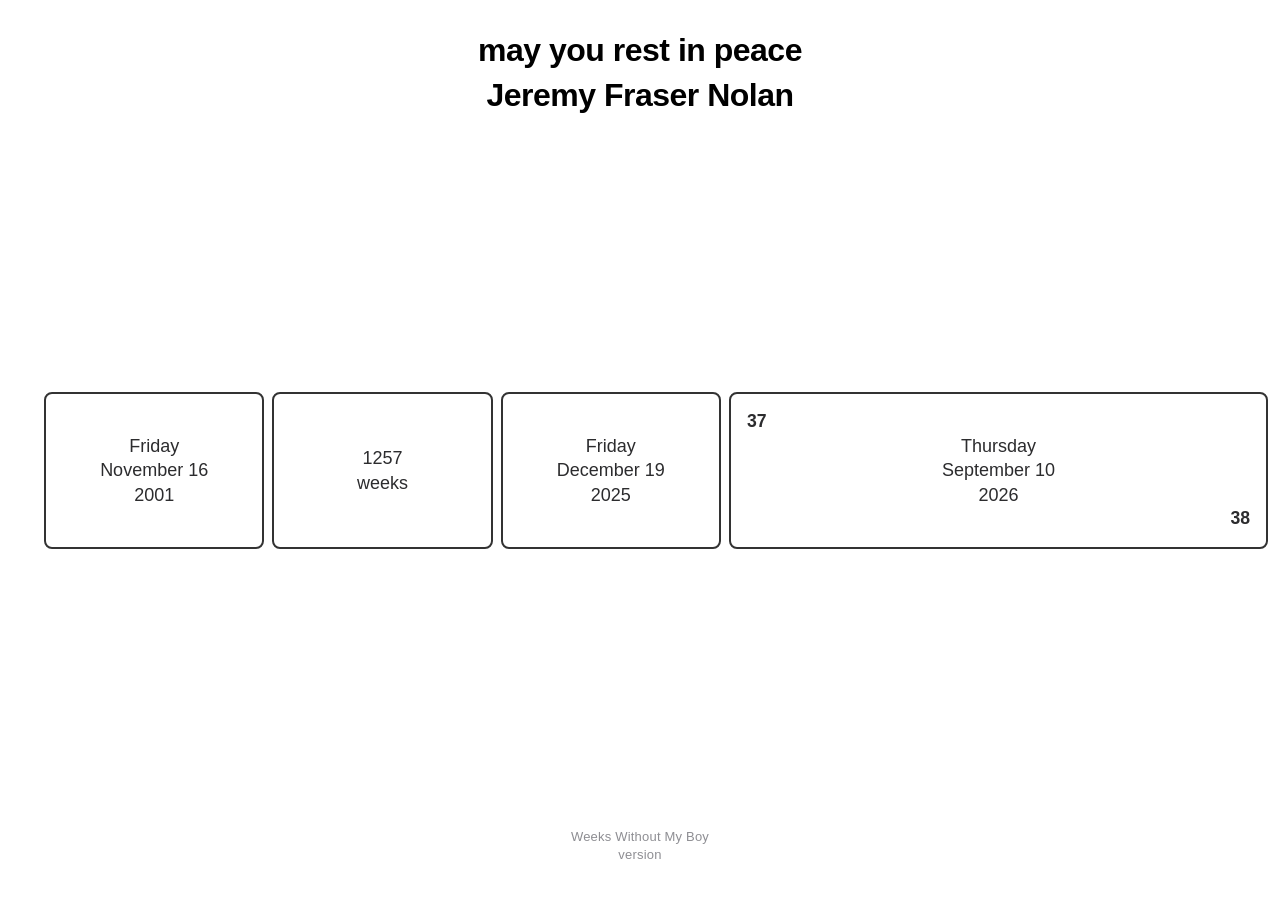
==== test2.html @ ce312100 "these are just some test files that will eventually take over the design" ====
<html>

<head>
    <meta charset="UTF-8">
    <meta name="viewport" content="width=device-width, initial-scale=1.0, maximum-scale=1.0, user-scalable=no, viewport-fit=cover">
  

    <!-- iOS Home Screen App Capabilities -->
    <meta name="apple-mobile-web-app-capable" content="yes">
    <meta name="apple-mobile-web-app-status-bar-style" content="black-translucent">
    <meta name="apple-mobile-web-app-title" content="Weeks Without Jeremy">
    
    <script>
        /**
         * Layout Visibility Toggle
         * Toggles your main container between 'whole-week' and 'partial-week' layouts
         * Alternates visibility between .whole-week and .partial-week containers
         */
        function toggleLayout() {
            const wholeWeekLayout = document.querySelector('.main-layout.whole-week');
            const partialWeekLayout = document.querySelector('.main-layout.partial-week');

            if (!wholeWeekLayout || !partialWeekLayout) {
                console.error("❌ Test failed: Missing one or both layout containers in the DOM.");
                return;
            }

            // Check which layout is currently hidden and flip them
            if (wholeWeekLayout.classList.contains('hidden')) {
                wholeWeekLayout.classList.remove('hidden');
                partialWeekLayout.classList.add('hidden');
                console.log("🔄 Displaying: WHOLE WEEK (Partial Week Hidden)");
            } else {
                wholeWeekLayout.classList.add('hidden');
                partialWeekLayout.classList.remove('hidden');
                console.log("🔄 Displaying: PARTIAL WEEK (Whole Week Hidden)");
            }
        }

        // Bind to the 'L' key for browser/emulator testing
        document.addEventListener('keydown', (event) => {
            if (event.key.toLowerCase() === 'l') {
                toggleLayout();
            }
        });
    </script>
    <style>
        /* Reset & App Setup */
        * {
            box-sizing: border-box;
            margin: 0;
            padding: 0;
        }

        html,
        body {
            height: 100%;
            overflow: hidden;
        }

        .app-container {
            display: flex;
            flex-direction: column;
            height: 100vh;
            padding: 12px;
        }

        h1,
        footer {
            flex: 0 0 auto;
            text-align: center;
        }

        .main-layout {
            flex: 1 1 auto;
            display: flex;
            gap: 8px;
            min-height: 0;
            /* Critical fix for inner content overflow */
            min-width: 0;
            /* background-color: lightblue; */
            padding: 1rem;
            margin: 1rem;
        }

        .grid-box {
            
            border: 2px solid #333;
            border-radius: 8px;

            /* Centering Core */
            display: flex;
            justify-content: center;
            /* Aligns horizontally */
            align-items: center;
            /* Aligns vertically */
            text-align: center;
            /* Keeps broken/multi-line text aligned centrally */

            padding: 12px;
            /* Inner padding safety fallback */
            box-sizing: border-box;
        }

        .diag-box {
            display: grid;
        }

        .hidden {
            display: none !important;
        }

        /* ========================================================
        PORTRAIT MODE (Vertical Screen)
        ======================================================== */
        @media (orientation: portrait) {
            .main-layout {
                display: grid;
                grid-template-columns: 1fr;
                /* A single vertical column track */
                justify-items: center;
                /* 🌟 THE FIX: Centers boxes horizontally AND collapses track width */
                align-content: space-between;
                /* Stretches the vertical tracks to use the screen height */
                gap: 8px;
                width: 100%;
                height: 100%;
            }

            /* --------------------------------------------------------
            Layout 1: Whole Week (5 equal height rows)
            -------------------------------------------------------- */
            .whole-week {
                /* 5 tracks, each taking an exact equal fraction of the height */
                grid-template-rows: repeat(5, 1fr);
            }

            .whole-week .grid-box {
                width: max-content;
                /* 🌟 Collapses each box width tightly to its longest text string */
                min-width: 140px;
                /* Optional safety net: prevents boxes from getting too skin-tight */
            }

            /* --------------------------------------------------------
            Layout 2: Partial Week (4 rows, last row is 2x high)
            -------------------------------------------------------- */
            .partial-week {
                /* Splits height into 5 total shares (1 + 1 + 1 + 2) */
                grid-template-rows: 1fr 1fr 1fr 2fr;
            }

            .partial-week .grid-box {
                width: max-content;
                /* Collapses width to text content */
                min-width: 140px;
            }
        }


        /* ========================================================
        LANDSCAPE MODE (Horizontal Screen)
        ======================================================== */
        @media (orientation: landscape) {
            .main-layout {
                display: grid;
                /* 🌟 THE FIX: Switch from flex to grid */
                align-content: center;
                /* Centers the entire grid row vertically in the screen space */
                align-items: stretch;
                /* 🌟 Forces every single grid item to match the tallest track height */
                gap: 8px;
                width: 100%;
                height: 100%;
            }

            /* Layout 1: 5 equal-width columns */
            .whole-week {
                grid-template-columns: repeat(5, 1fr);
            }

            .whole-week .grid-box {
                /* No manual widths or heights needed; Grid manages layout bounds natively */
            }

            /* Layout 2: 3 fixed columns (e.g., 18% width) + 1 column taking the rest */
            .partial-week {
                grid-template-columns: repeat(3, 18%) 1fr;
            }

            .partial-week .grid-box {
                /* No manual widths or heights needed; Grid manages layout bounds natively */
            }
        }
    </style>
    <style>
        /* ========================================================
        APP-WIDE TYPOGRAPHY
        ======================================================== */

        /* Apply a clean, fast-rendering system font stack used by iOS natively */
        body {
            font-family: -apple-system, BlinkMacSystemFont, "SF Pro Text", "SF Pro Display", "Helvetica Neue", Helvetica, Arial, sans-serif;
            color: #1c1c1e;
            /* Apple's standard dark gray body text color */
            -webkit-font-smoothing: antialiased;
            /* Makes fonts look sharper on Retina displays */
            line-height: 1.4;
        }

        /* Fluid Header: Scales smoothly between 22px and 32px */
        h1 {
            font-size: clamp(1.375rem, 5vw, 2rem);
            font-weight: 700;
            letter-spacing: -0.5px;
            /* Slightly tighter tracking looks better on mobile */
            color: #000000;
            text-align: center;
            padding: 16px 0 8px 0;
        }

        /* Grid Boxes Content Styling */
        .grid-box {
            /* Fluid Content Text: Scales smoothly between 14px and 18px */
            font-size: clamp(0.875rem, 3vw, 1.125rem);
            font-weight: 500;
            /* Medium weight provides high legibility inside containers */
            color: #2c2c2e;

            /* Line height padding prevents text lines from crashing into each other */
            line-height: 1.35;
            padding: 12px;
        }

        /* Optional: If a box has a number inside, make it pop */
        .grid-box strong,
        .grid-box .number-callout {
            font-size: clamp(1.25rem, 4vw, 1.75rem);
            font-weight: 700;
            color: #007aff;
            /* Apple's standard system blue color accent */
            display: block;
            /* Pushes the number onto its own line */
            margin-bottom: 4px;
        }

        /* Fluid Footer: Scales cleanly between 11px and 13px */
        footer {
            font-size: clamp(0.6875rem, 2.5vw, 0.8125rem);
            font-weight: 400;
            color: #8e8e93;
            /* Secondary gray color for minor metadata labels */
            text-align: center;
            letter-spacing: 0.2px;
            padding: 12px 0 24px 0;
            /* Extra bottom padding accounts for the iPhone home indicator bar */
        }
    </style>
    <style>
        /* ========================================================
        AUTOMATIC DARK MODE (SYSTEM DETECTION)
        ======================================================== */
        @media (prefers-color-scheme: dark) {

            /* Swap the foundational screen environment colors */
            body {
                background-color: #000000;
                /* Deep black canvas */
                color: #f2f2f7;
                /* Off-white readable text */
            }

            /* Header adjustments */
            h1 {
                color: #ffffff;
            }

            /* Box container color flips */
            .grid-box {
                background: #1c1c1e;
                /* Apple's standard system background grey */
                border-color: #3a3a3c;
                /* Subtle dark separator borders */
                color: #e5e5ea;
                /* Secondary light text */
            }

            /* Accent callout updates */
            .grid-box strong,
            .grid-box .number-callout {
                color: #0a84ff;
                /* Brighter neon blue optimized for contrast on dark screens */
            }

            /* Footer meta text */
            footer {
                color: #636366;
                /* Slightly darker grey text for background legibility */
            }

            /* Update overlay adjustment (from earlier) */
            #refresh-overlay {
                background-color: rgba(20, 20, 22, 0.95);
                color: #ffffff;
            }
        }
    </style>
    <style>
        /* ========================================================
        THE BULLETPROOF 3x3 MATRIX SETUP
        ======================================================== */
        .diag-box {
            
            border: 2px solid #333;
            border-radius: 8px;
            padding: 16px;
            box-sizing: border-box;

            /* 🌟 THE FIX: Force a 3x3 grid matrix */
            display: grid;
            grid-template-columns: 1fr auto 1fr;
            /* Left wing, Center, Right wing */
            grid-template-rows: auto 1fr auto;
            /* Top row, Center, Bottom row */

            /* Force the box to fill its allocated space in the parent container */
            width: 100%;
            height: 100%;
        }

        /* Row 1, Column 1: Top Left Corner */
        .lastWholeWeeksElapsed {
            grid-row: 1;
            grid-column: 1;
            justify-self: start;
            align-self: start;
            font-weight: bold;
            font-size: 1.1rem;
        }

        /* Row 2, Column 2: Mathematical Center */
        #today-date {
            grid-row: 2;
            grid-column: 2;
            justify-self: center;
            align-self: center;
            text-align: center;
        }

        /* Row 3, Column 3: Bottom Right Corner */
        .nextWholeWeeksElapsed {
            grid-row: 3;
            grid-column: 3;
            justify-self: end;
            align-self: end;
            font-weight: bold;
            font-size: 1.1rem;
        }

        /* ========================================================
        ORIENTATION ADJUSTMENTS
        ======================================================== */

        @media (orientation: portrait) {
            .diag-box {
                /* Give vertical breathing room between rows in portrait */
                grid-template-rows: min-content 1fr min-content;
            }
        }

        @media (orientation: landscape) {
            .diag-box {
                /* Give horizontal breathing room between columns in landscape */
                grid-template-columns: min-content 1fr min-content;
            }
        }
    </style>

</head>

<body>
    <div class="app-container">
        <h1>may you rest in peace<br />Jeremy Fraser Nolan</h1>

        <!-- Partial Week Layout Component -->
        <main class="main-layout partial-week">
            <div class="grid-box">
                <div id="birth-date">Friday<br />November 16<br />2001</div>
            </div>
            <div class="grid-box">
                <div id="life-weeks">
                    1257<br />
                    weeks
                </div>
            </div>
            <div class="grid-box">
                <div id="death-date">Friday<br />December 19<br />2025</div>
            </div>
            <div class="grid-box diag-box">
                <div class="lastWholeWeeksElapsed">37</div>
                <div id="today-date">Thursday<br />September 10<br />2026</div>
                <div class="nextWholeWeeksElapsed">38</div>
            </div>
        </main>
        <!-- Whole Week Layout Component -->
        <main class="main-layout whole-week">
            <div class="grid-box">
                <div id="birth-date">Friday<br />November 16<br />2001</div>
            </div>
            <div class="grid-box">
                <div id="life-weeks">
                    1257<br />
                    weeks
                </div>
            </div>
            <div class="grid-box">
                <div id="death-date">Friday<br />December 19<br />2025</div>
            </div>
            <div class="grid-box">
                <div class="post-life-weeks">
                    38<br />
                    weeks
                </div>
            </div>
            <div class="grid-box">
                <div id="today-date">Friday<br />September 11<br />2026</div>
            </div>
        </main>
        <footer>
            <div class="rip">Weeks Without My Boy</div>
            <div id="version">version</div>
        </footer>
    </div>

    <script>toggleLayout();</script>
</body>

</html>


<!--


    <style>
        /* ========================================================
   PORTRAIT MODE (Vertical Center Stack)
   ======================================================== */
@media (orientation: portrait) {
  .main-layout {
    display: grid;
    grid-template-columns: 1fr;
    grid-template-rows: repeat(4, auto); /* 🌟 Each box takes up only what it needs */
    justify-items: center;      
    place-content: center;               /* 🌟 CRITICAL: Centers the entire group of 4 boxes vertically */
    gap: 12px;                           /* Breathing room between the boxes */
    width: 100%;
    height: 100%;
  }

  .partial-week .grid-box {
    width: max-content;                  /* Collapses width to text content */
    min-width: 140px;
    height: auto;                        /* Collapses height to content text lines */
  }

  /* Remove any forced expansion rules from earlier */
  .partial-week .grid-box.dynamic-fill {
    flex: none;
    grid-row: auto;
  }
}

/* ========================================================
   LANDSCAPE MODE (Horizontal Center Row)
   ======================================================== */
@media (orientation: landscape) {
  .main-layout {
    display: grid;
    grid-template-columns: repeat(4, auto); /* 🌟 Each box takes up only what it needs */
    grid-template-rows: 1fr;
    align-items: stretch;                   /* Keeps all 4 box heights identical */
    place-content: center;                  /* 🌟 CRITICAL: Centers the entire row horizontally */
    gap: 12px;                              /* Breathing room between the boxes */
    width: 100%;
    height: 100%;
  }

  .partial-week .grid-box {
    width: auto;                            /* Lets grid handle width allocation */
    height: auto;
  }

  /* Remove any forced expansion rules from earlier
  .partial-week .grid-box.dynamic-fill {
    flex: none;
    grid-column: auto;
  }
     */
}

    </style>
-->
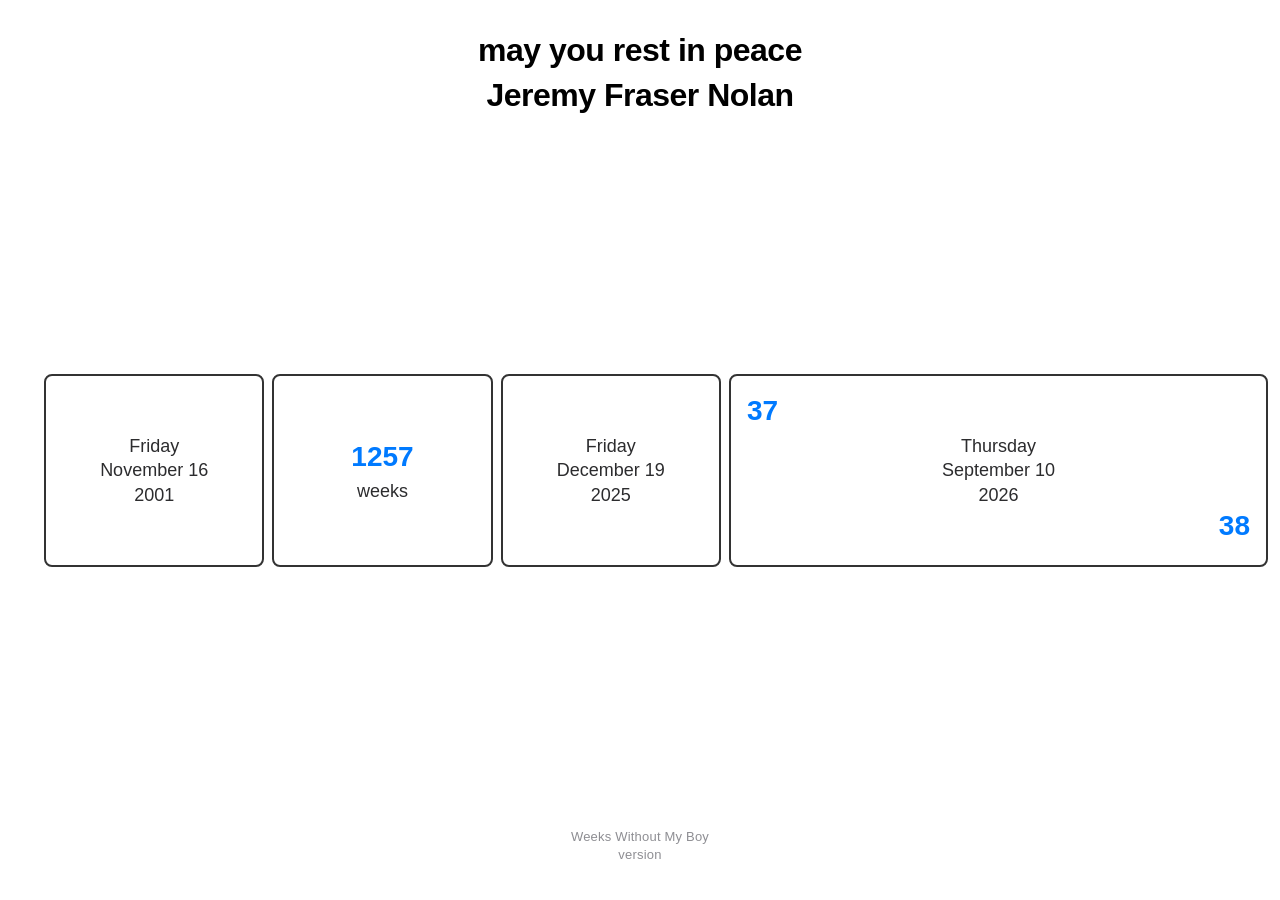
==== commit 7781b17f: "test2.html: add theme color meta tag, add min-height and min-width to app-container, reformat commen" ====
--- a/test2.html
+++ b/test2.html
@@ -2,14 +2,17 @@
 
 <head>
     <meta charset="UTF-8">
-    <meta name="viewport" content="width=device-width, initial-scale=1.0, maximum-scale=1.0, user-scalable=no, viewport-fit=cover">
-  
+    <meta name="viewport"
+        content="width=device-width, initial-scale=1.0, maximum-scale=1.0, user-scalable=no, viewport-fit=cover">
 
     <!-- iOS Home Screen App Capabilities -->
     <meta name="apple-mobile-web-app-capable" content="yes">
     <meta name="apple-mobile-web-app-status-bar-style" content="black-translucent">
     <meta name="apple-mobile-web-app-title" content="Weeks Without Jeremy">
-    
+
+    <meta name="theme-color" content="#111827">
+    <title>Weeks Without Jeremy</title>
+
     <script>
         /**
          * Layout Visibility Toggle
@@ -44,8 +47,9 @@
             }
         });
     </script>
+
+    <!-- /* Reset & App Setup */ -->
     <style>
-        /* Reset & App Setup */
         * {
             box-sizing: border-box;
             margin: 0;
@@ -63,6 +67,9 @@
             flex-direction: column;
             height: 100vh;
             padding: 12px;
+
+            min-width: 350px;
+            min-height: 500px;
         }
 
         h1,
@@ -84,7 +91,7 @@
         }
 
         .grid-box {
-            
+
             border: 2px solid #333;
             border-radius: 8px;
 
@@ -193,18 +200,16 @@
             }
         }
     </style>
+
+    <!-- /* APP-WIDE TYPOGRAPHY */ -->
     <style>
-        /* ========================================================
-        APP-WIDE TYPOGRAPHY
-        ======================================================== */
-
         /* Apply a clean, fast-rendering system font stack used by iOS natively */
         body {
             font-family: -apple-system, BlinkMacSystemFont, "SF Pro Text", "SF Pro Display", "Helvetica Neue", Helvetica, Arial, sans-serif;
+            /* Apple's standard dark gray body text color */
             color: #1c1c1e;
-            /* Apple's standard dark gray body text color */
+            /* Makes fonts look sharper on Retina displays */
             -webkit-font-smoothing: antialiased;
-            /* Makes fonts look sharper on Retina displays */
             line-height: 1.4;
         }
 
@@ -212,8 +217,8 @@
         h1 {
             font-size: clamp(1.375rem, 5vw, 2rem);
             font-weight: 700;
+            /* Slightly tighter tracking looks better on mobile */
             letter-spacing: -0.5px;
-            /* Slightly tighter tracking looks better on mobile */
             color: #000000;
             text-align: center;
             padding: 16px 0 8px 0;
@@ -223,24 +228,23 @@
         .grid-box {
             /* Fluid Content Text: Scales smoothly between 14px and 18px */
             font-size: clamp(0.875rem, 3vw, 1.125rem);
+            /* Medium weight provides high legibility inside containers */
             font-weight: 500;
-            /* Medium weight provides high legibility inside containers */
             color: #2c2c2e;
-
             /* Line height padding prevents text lines from crashing into each other */
             line-height: 1.35;
             padding: 12px;
         }
 
-        /* Optional: If a box has a number inside, make it pop */
+        /* If a box has a number inside, make it pop */
         .grid-box strong,
         .grid-box .number-callout {
             font-size: clamp(1.25rem, 4vw, 1.75rem);
             font-weight: 700;
+            /* Apple's standard system blue color accent */
             color: #007aff;
-            /* Apple's standard system blue color accent */
+            /* Pushes the number onto its own line */
             display: block;
-            /* Pushes the number onto its own line */
             margin-bottom: 4px;
         }
 
@@ -248,26 +252,25 @@
         footer {
             font-size: clamp(0.6875rem, 2.5vw, 0.8125rem);
             font-weight: 400;
+            /* Secondary gray color for minor metadata labels */
             color: #8e8e93;
-            /* Secondary gray color for minor metadata labels */
             text-align: center;
             letter-spacing: 0.2px;
+            /* Extra bottom padding accounts for the iPhone home indicator bar */
             padding: 12px 0 24px 0;
-            /* Extra bottom padding accounts for the iPhone home indicator bar */
         }
     </style>
+
+    <!-- /* AUTOMATIC DARK MODE (SYSTEM DETECTION) */ -->
     <style>
-        /* ========================================================
-        AUTOMATIC DARK MODE (SYSTEM DETECTION)
-        ======================================================== */
         @media (prefers-color-scheme: dark) {
 
             /* Swap the foundational screen environment colors */
             body {
+                /* Deep black canvas */
                 background-color: #000000;
-                /* Deep black canvas */
+                /* Off-white readable text */
                 color: #f2f2f7;
-                /* Off-white readable text */
             }
 
             /* Header adjustments */
@@ -277,25 +280,25 @@
 
             /* Box container color flips */
             .grid-box {
+                /* Apple's standard system background grey */
                 background: #1c1c1e;
-                /* Apple's standard system background grey */
+                /* Subtle dark separator borders */
                 border-color: #3a3a3c;
-                /* Subtle dark separator borders */
+                /* Secondary light text */
                 color: #e5e5ea;
-                /* Secondary light text */
             }
 
             /* Accent callout updates */
             .grid-box strong,
             .grid-box .number-callout {
+                /* Brighter neon blue optimized for contrast on dark screens */
                 color: #0a84ff;
-                /* Brighter neon blue optimized for contrast on dark screens */
             }
 
             /* Footer meta text */
             footer {
+                /* Slightly darker grey text for background legibility */
                 color: #636366;
-                /* Slightly darker grey text for background legibility */
             }
 
             /* Update overlay adjustment (from earlier) */
@@ -305,23 +308,22 @@
             }
         }
     </style>
+
+    <!-- /* 3x3 MATRIX SETUP */ -->
     <style>
-        /* ========================================================
-        THE BULLETPROOF 3x3 MATRIX SETUP
-        ======================================================== */
         .diag-box {
-            
+
             border: 2px solid #333;
             border-radius: 8px;
             padding: 16px;
             box-sizing: border-box;
 
-            /* 🌟 THE FIX: Force a 3x3 grid matrix */
+            /* Force a 3x3 grid matrix */
             display: grid;
+            /* Left wing, Center, Right wing */
             grid-template-columns: 1fr auto 1fr;
-            /* Left wing, Center, Right wing */
+            /* Top row, Center, Bottom row */
             grid-template-rows: auto 1fr auto;
-            /* Top row, Center, Bottom row */
 
             /* Force the box to fill its allocated space in the parent container */
             width: 100%;
@@ -338,7 +340,7 @@
             font-size: 1.1rem;
         }
 
-        /* Row 2, Column 2: Mathematical Center */
+        /* Row 2, Column 2: Center */
         #today-date {
             grid-row: 2;
             grid-column: 2;
@@ -357,10 +359,7 @@
             font-size: 1.1rem;
         }
 
-        /* ========================================================
-        ORIENTATION ADJUSTMENTS
-        ======================================================== */
-
+        /* ORIENTATION ADJUSTMENTS */
         @media (orientation: portrait) {
             .diag-box {
                 /* Give vertical breathing room between rows in portrait */
@@ -388,18 +387,18 @@
                 <div id="birth-date">Friday<br />November 16<br />2001</div>
             </div>
             <div class="grid-box">
-                <div id="life-weeks">
-                    1257<br />
-                    weeks
+                <div>
+                    <span id="life-weeks" class="number-callout">1257</span>
+                    <span>weeks</span>
                 </div>
             </div>
             <div class="grid-box">
                 <div id="death-date">Friday<br />December 19<br />2025</div>
             </div>
             <div class="grid-box diag-box">
-                <div class="lastWholeWeeksElapsed">37</div>
+                <div class="lastWholeWeeksElapsed number-callout">37</div>
                 <div id="today-date">Thursday<br />September 10<br />2026</div>
-                <div class="nextWholeWeeksElapsed">38</div>
+                <div class="nextWholeWeeksElapsed number-callout">38</div>
             </div>
         </main>
         <!-- Whole Week Layout Component -->
@@ -408,18 +407,18 @@
                 <div id="birth-date">Friday<br />November 16<br />2001</div>
             </div>
             <div class="grid-box">
-                <div id="life-weeks">
-                    1257<br />
-                    weeks
+                <div>
+                    <span id="life-weeks" class="number-callout">1257</span>
+                    <span>weeks</span>
                 </div>
             </div>
             <div class="grid-box">
                 <div id="death-date">Friday<br />December 19<br />2025</div>
             </div>
             <div class="grid-box">
-                <div class="post-life-weeks">
-                    38<br />
-                    weeks
+                <div>
+                    <span id="post-life-weeks" class="number-callout">38</span>
+                    <span>weeks</span>
                 </div>
             </div>
             <div class="grid-box">
@@ -433,6 +432,7 @@
     </div>
 
     <script>toggleLayout();</script>
+    <script src="refreshHandler.js"></script>
 </body>
 
 </html>
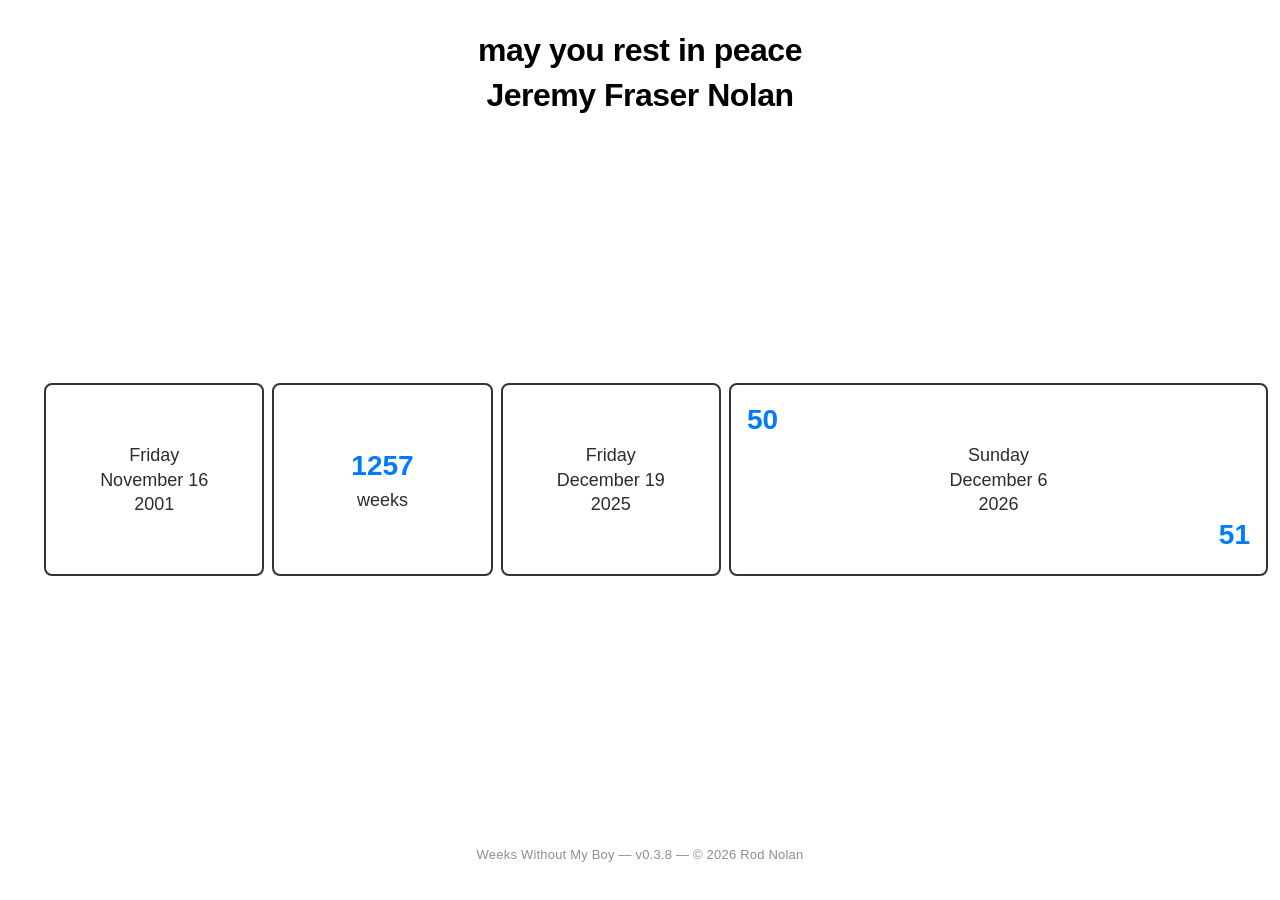
==== commit 797ac660: "minor: test2.html is now fully functional" ====
--- a/test2.html
+++ b/test2.html
@@ -12,41 +12,6 @@
 
     <meta name="theme-color" content="#111827">
     <title>Weeks Without Jeremy</title>
-
-    <script>
-        /**
-         * Layout Visibility Toggle
-         * Toggles your main container between 'whole-week' and 'partial-week' layouts
-         * Alternates visibility between .whole-week and .partial-week containers
-         */
-        function toggleLayout() {
-            const wholeWeekLayout = document.querySelector('.main-layout.whole-week');
-            const partialWeekLayout = document.querySelector('.main-layout.partial-week');
-
-            if (!wholeWeekLayout || !partialWeekLayout) {
-                console.error("❌ Test failed: Missing one or both layout containers in the DOM.");
-                return;
-            }
-
-            // Check which layout is currently hidden and flip them
-            if (wholeWeekLayout.classList.contains('hidden')) {
-                wholeWeekLayout.classList.remove('hidden');
-                partialWeekLayout.classList.add('hidden');
-                console.log("🔄 Displaying: WHOLE WEEK (Partial Week Hidden)");
-            } else {
-                wholeWeekLayout.classList.add('hidden');
-                partialWeekLayout.classList.remove('hidden');
-                console.log("🔄 Displaying: PARTIAL WEEK (Whole Week Hidden)");
-            }
-        }
-
-        // Bind to the 'L' key for browser/emulator testing
-        document.addEventListener('keydown', (event) => {
-            if (event.key.toLowerCase() === 'l') {
-                toggleLayout();
-            }
-        });
-    </script>
 
     <!-- /* Reset & App Setup */ -->
     <style>
@@ -384,119 +349,57 @@
         <!-- Partial Week Layout Component -->
         <main class="main-layout partial-week">
             <div class="grid-box">
-                <div id="birth-date">Friday<br />November 16<br />2001</div>
+                <div data-id="birth-date">Friday<br />November 16<br />2001</div>
             </div>
             <div class="grid-box">
                 <div>
-                    <span id="life-weeks" class="number-callout">1257</span>
+                    <span data-id="life-weeks" class="number-callout">1257</span>
                     <span>weeks</span>
                 </div>
             </div>
             <div class="grid-box">
-                <div id="death-date">Friday<br />December 19<br />2025</div>
+                <div data-id="death-date">Friday<br />December 19<br />2025</div>
             </div>
             <div class="grid-box diag-box">
-                <div class="lastWholeWeeksElapsed number-callout">37</div>
-                <div id="today-date">Thursday<br />September 10<br />2026</div>
-                <div class="nextWholeWeeksElapsed number-callout">38</div>
+                <div data-id="lastWholeWeeksElapsed" class="lastWholeWeeksElapsed number-callout">37</div>
+                <div id="today-date" data-id="today-date">Thursday<br />September 10<br />2026</div>
+                <div data-id="nextWholeWeeksElapsed" class="nextWholeWeeksElapsed number-callout">38</div>
             </div>
         </main>
+
         <!-- Whole Week Layout Component -->
         <main class="main-layout whole-week">
             <div class="grid-box">
-                <div id="birth-date">Friday<br />November 16<br />2001</div>
+                <div data-id="birth-date">Friday<br />November 16<br />2001</div>
             </div>
             <div class="grid-box">
                 <div>
-                    <span id="life-weeks" class="number-callout">1257</span>
+                    <span data-id="life-weeks" class="number-callout">1257</span>
                     <span>weeks</span>
                 </div>
             </div>
             <div class="grid-box">
-                <div id="death-date">Friday<br />December 19<br />2025</div>
+                <div data-id="death-date">Friday<br />December 19<br />2025</div>
             </div>
             <div class="grid-box">
                 <div>
-                    <span id="post-life-weeks" class="number-callout">38</span>
+                    <span data-id="post-life-weeks" class="number-callout">38</span>
                     <span>weeks</span>
                 </div>
             </div>
             <div class="grid-box">
-                <div id="today-date">Friday<br />September 11<br />2026</div>
+                <div id="today-date" data-id="today-date">Friday<br />September 11<br />2026</div>
             </div>
         </main>
+
         <footer>
-            <div class="rip">Weeks Without My Boy</div>
-            <div id="version">version</div>
+            <div class="rip">Weeks Without My Boy &mdash; <span id="app-version">v0.3.8</span> &mdash; &copy; 2026 Rod Nolan</div>
         </footer>
     </div>
 
-    <script>toggleLayout();</script>
+    <script src="layout-toggler.js"></script>
     <script src="refreshHandler.js"></script>
+    <script src="app.js"></script>
 </body>
 
 </html>
-
-
-<!--
-
-
-    <style>
-        /* ========================================================
-   PORTRAIT MODE (Vertical Center Stack)
-   ======================================================== */
-@media (orientation: portrait) {
-  .main-layout {
-    display: grid;
-    grid-template-columns: 1fr;
-    grid-template-rows: repeat(4, auto); /* 🌟 Each box takes up only what it needs */
-    justify-items: center;      
-    place-content: center;               /* 🌟 CRITICAL: Centers the entire group of 4 boxes vertically */
-    gap: 12px;                           /* Breathing room between the boxes */
-    width: 100%;
-    height: 100%;
-  }
-
-  .partial-week .grid-box {
-    width: max-content;                  /* Collapses width to text content */
-    min-width: 140px;
-    height: auto;                        /* Collapses height to content text lines */
-  }
-
-  /* Remove any forced expansion rules from earlier */
-  .partial-week .grid-box.dynamic-fill {
-    flex: none;
-    grid-row: auto;
-  }
-}
-
-/* ========================================================
-   LANDSCAPE MODE (Horizontal Center Row)
-   ======================================================== */
-@media (orientation: landscape) {
-  .main-layout {
-    display: grid;
-    grid-template-columns: repeat(4, auto); /* 🌟 Each box takes up only what it needs */
-    grid-template-rows: 1fr;
-    align-items: stretch;                   /* Keeps all 4 box heights identical */
-    place-content: center;                  /* 🌟 CRITICAL: Centers the entire row horizontally */
-    gap: 12px;                              /* Breathing room between the boxes */
-    width: 100%;
-    height: 100%;
-  }
-
-  .partial-week .grid-box {
-    width: auto;                            /* Lets grid handle width allocation */
-    height: auto;
-  }
-
-  /* Remove any forced expansion rules from earlier
-  .partial-week .grid-box.dynamic-fill {
-    flex: none;
-    grid-column: auto;
-  }
-     */
-}
-
-    </style>
--->
